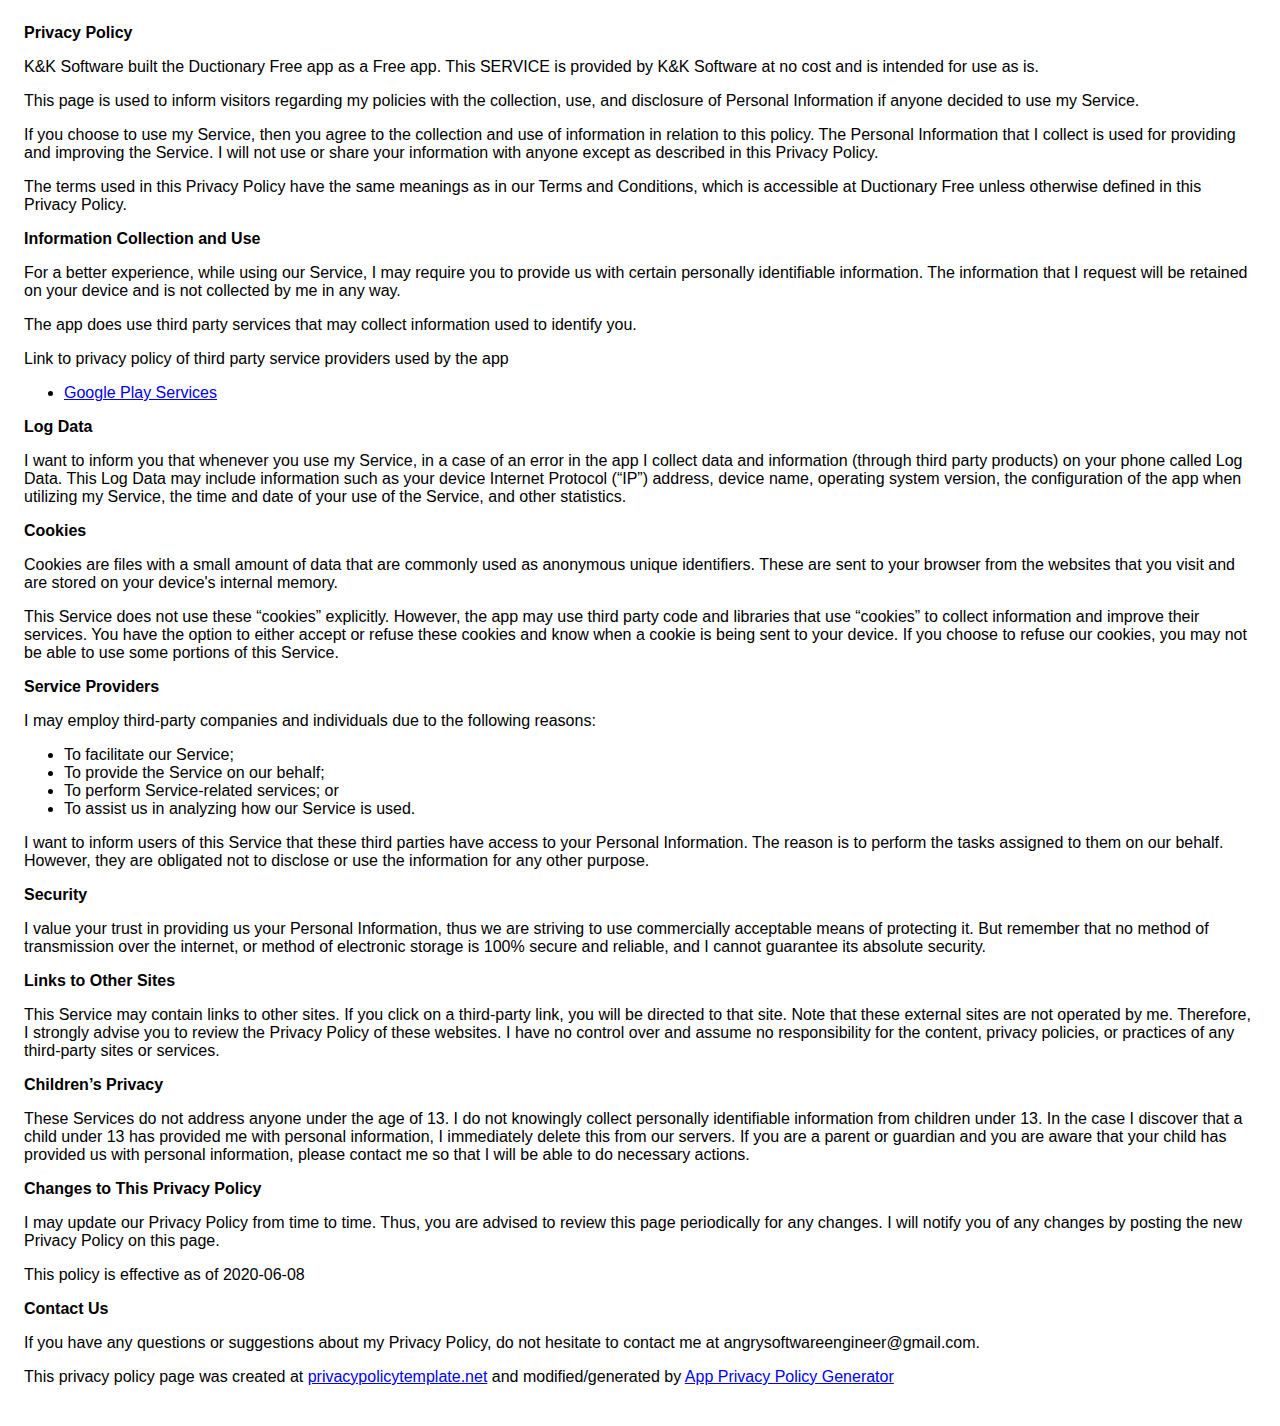
==== privacy-policy-free.html @ b7f0d122 "Create privacy-policy-free.html" ====
<!DOCTYPE html>
    <html>
    <head>
      <meta charset='utf-8'>
      <meta name='viewport' content='width=device-width'>
      <title>Privacy Policy</title>
      <style> body { font-family: 'Helvetica Neue', Helvetica, Arial, sans-serif; padding:1em; } </style>
    </head>
    <body>
    <strong>Privacy Policy</strong> <p>
                  K&amp;K Software built the Ductionary Free app as
                  a Free app. This SERVICE is provided by
                  K&amp;K Software at no cost and is intended for use as
                  is.
                </p> <p>
                  This page is used to inform visitors regarding my
                  policies with the collection, use, and disclosure of Personal
                  Information if anyone decided to use my Service.
                </p> <p>
                  If you choose to use my Service, then you agree to
                  the collection and use of information in relation to this
                  policy. The Personal Information that I collect is
                  used for providing and improving the Service. I will not use or share your information with
                  anyone except as described in this Privacy Policy.
                </p> <p>
                  The terms used in this Privacy Policy have the same meanings
                  as in our Terms and Conditions, which is accessible at
                  Ductionary Free unless otherwise defined in this Privacy Policy.
                </p> <p><strong>Information Collection and Use</strong></p> <p>
                  For a better experience, while using our Service, I
                  may require you to provide us with certain personally
                  identifiable information. The information that
                  I request will be retained on your device and is not collected by me in any way.
                </p> <div><p>
                    The app does use third party services that may collect
                    information used to identify you.
                  </p> <p>
                    Link to privacy policy of third party service providers used
                    by the app
                  </p> <ul><li><a href="https://www.google.com/policies/privacy/" target="_blank" rel="noopener noreferrer">Google Play Services</a></li><!----><!----><!----><!----><!----><!----><!----><!----><!----><!----><!----><!----><!----><!----><!----><!----></ul></div> <p><strong>Log Data</strong></p> <p>
                  I want to inform you that whenever you
                  use my Service, in a case of an error in the app
                  I collect data and information (through third party
                  products) on your phone called Log Data. This Log Data may
                  include information such as your device Internet Protocol
                  (“IP”) address, device name, operating system version, the
                  configuration of the app when utilizing my Service,
                  the time and date of your use of the Service, and other
                  statistics.
                </p> <p><strong>Cookies</strong></p> <p>
                  Cookies are files with a small amount of data that are
                  commonly used as anonymous unique identifiers. These are sent
                  to your browser from the websites that you visit and are
                  stored on your device's internal memory.
                </p> <p>
                  This Service does not use these “cookies” explicitly. However,
                  the app may use third party code and libraries that use
                  “cookies” to collect information and improve their services.
                  You have the option to either accept or refuse these cookies
                  and know when a cookie is being sent to your device. If you
                  choose to refuse our cookies, you may not be able to use some
                  portions of this Service.
                </p> <p><strong>Service Providers</strong></p> <p>
                  I may employ third-party companies and
                  individuals due to the following reasons:
                </p> <ul><li>To facilitate our Service;</li> <li>To provide the Service on our behalf;</li> <li>To perform Service-related services; or</li> <li>To assist us in analyzing how our Service is used.</li></ul> <p>
                  I want to inform users of this Service
                  that these third parties have access to your Personal
                  Information. The reason is to perform the tasks assigned to
                  them on our behalf. However, they are obligated not to
                  disclose or use the information for any other purpose.
                </p> <p><strong>Security</strong></p> <p>
                  I value your trust in providing us your
                  Personal Information, thus we are striving to use commercially
                  acceptable means of protecting it. But remember that no method
                  of transmission over the internet, or method of electronic
                  storage is 100% secure and reliable, and I cannot
                  guarantee its absolute security.
                </p> <p><strong>Links to Other Sites</strong></p> <p>
                  This Service may contain links to other sites. If you click on
                  a third-party link, you will be directed to that site. Note
                  that these external sites are not operated by me.
                  Therefore, I strongly advise you to review the
                  Privacy Policy of these websites. I have
                  no control over and assume no responsibility for the content,
                  privacy policies, or practices of any third-party sites or
                  services.
                </p> <p><strong>Children’s Privacy</strong></p> <p>
                  These Services do not address anyone under the age of 13.
                  I do not knowingly collect personally
                  identifiable information from children under 13. In the case
                  I discover that a child under 13 has provided
                  me with personal information, I immediately
                  delete this from our servers. If you are a parent or guardian
                  and you are aware that your child has provided us with
                  personal information, please contact me so that
                  I will be able to do necessary actions.
                </p> <p><strong>Changes to This Privacy Policy</strong></p> <p>
                  I may update our Privacy Policy from
                  time to time. Thus, you are advised to review this page
                  periodically for any changes. I will
                  notify you of any changes by posting the new Privacy Policy on
                  this page.
                </p> <p>This policy is effective as of 2020-06-08</p> <p><strong>Contact Us</strong></p> <p>
                  If you have any questions or suggestions about my
                  Privacy Policy, do not hesitate to contact me at angrysoftwareengineer@gmail.com.
                </p> <p>
                  This privacy policy page was created at
                  <a href="https://privacypolicytemplate.net" target="_blank" rel="noopener noreferrer">privacypolicytemplate.net</a>
                  and modified/generated by
                  <a href="https://app-privacy-policy-generator.firebaseapp.com/" target="_blank" rel="noopener noreferrer">App Privacy Policy Generator</a></p>
    </body>
    </html>
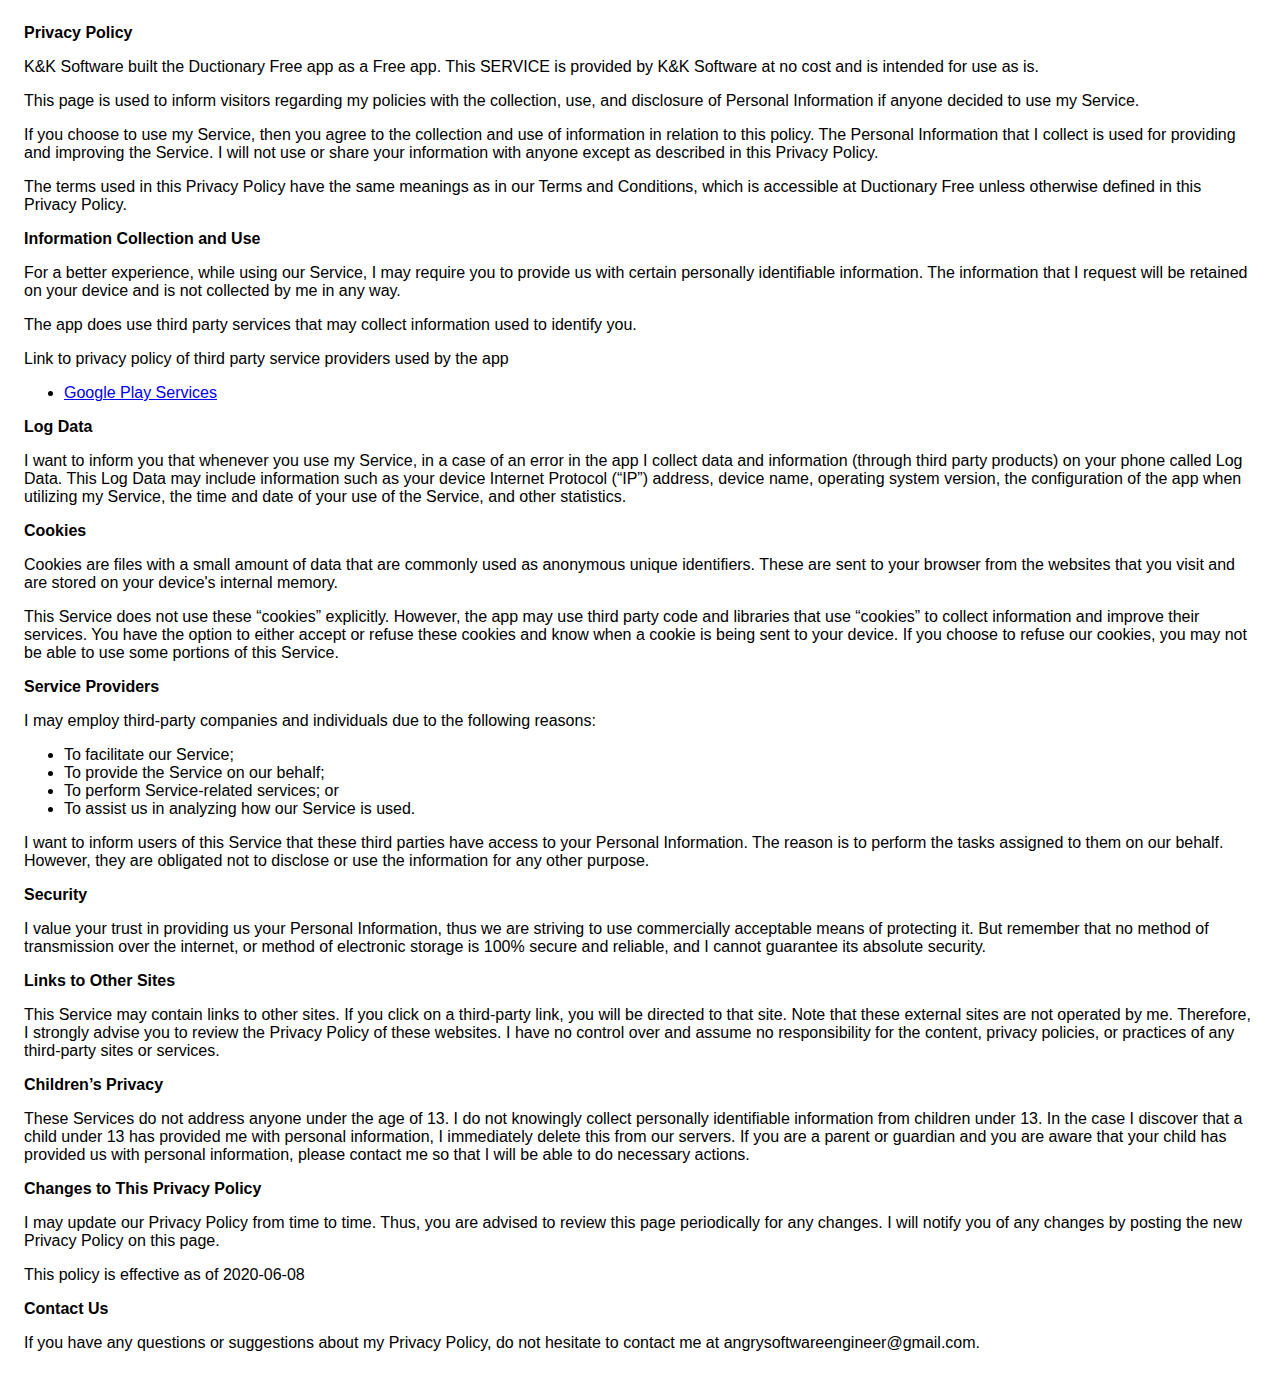
==== commit 2c62044d: "Update privacy-policy-free.html" ====
--- a/privacy-policy-free.html
+++ b/privacy-policy-free.html
@@ -104,11 +104,7 @@
                 </p> <p>This policy is effective as of 2020-06-08</p> <p><strong>Contact Us</strong></p> <p>
                   If you have any questions or suggestions about my
                   Privacy Policy, do not hesitate to contact me at angrysoftwareengineer@gmail.com.
-                </p> <p>
-                  This privacy policy page was created at
-                  <a href="https://privacypolicytemplate.net" target="_blank" rel="noopener noreferrer">privacypolicytemplate.net</a>
-                  and modified/generated by
-                  <a href="https://app-privacy-policy-generator.firebaseapp.com/" target="_blank" rel="noopener noreferrer">App Privacy Policy Generator</a></p>
+                </p> 
     </body>
     </html>
       
